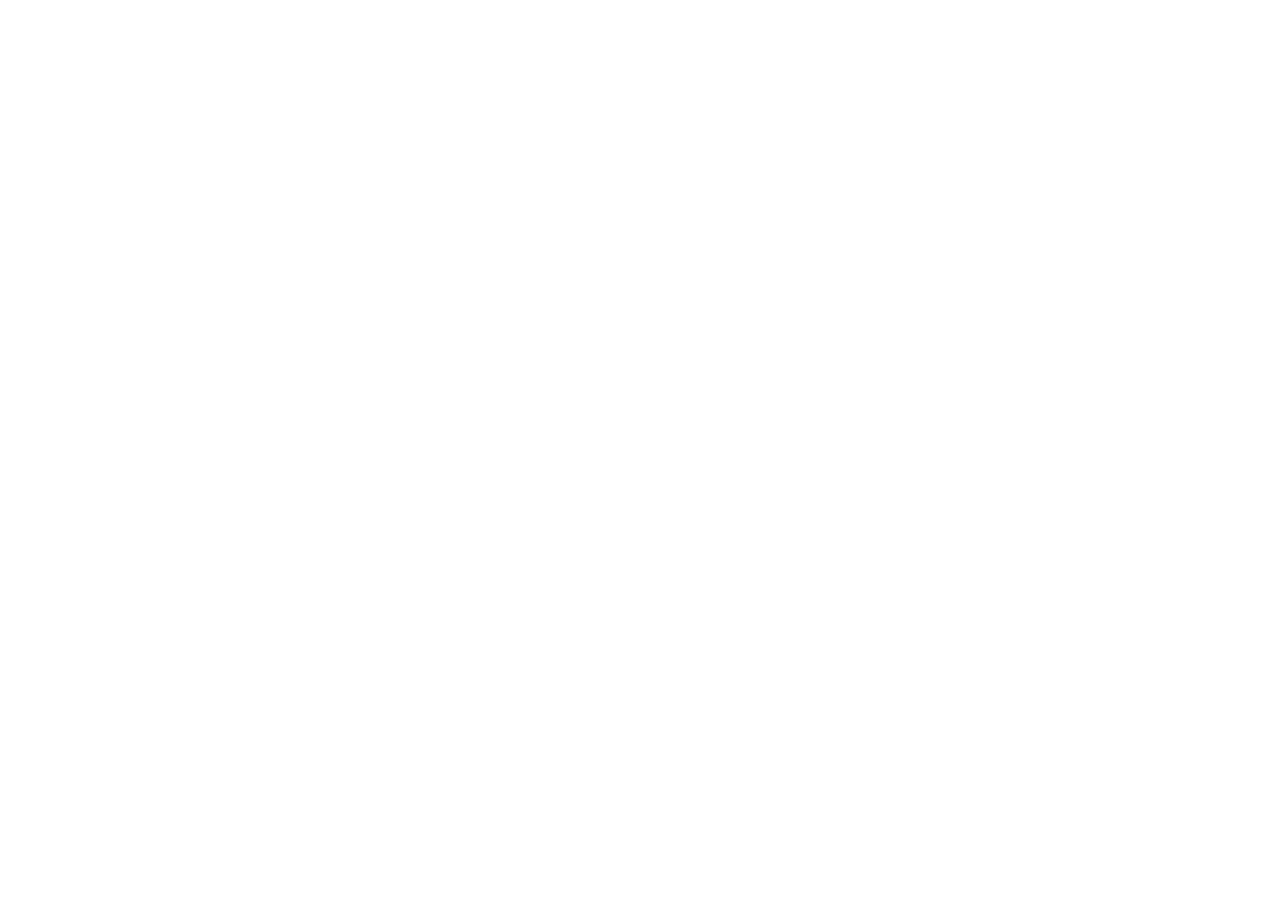
==== index.html @ 5251ce73 "Se sube los primeros archivos" ====
<!DOCTYPE html>
<html lang="es">
<head>
    <meta charset="UTF-8">
    <meta http-equiv="X-UA-Compatible" content="IE=edge">
    <meta name="viewport" content="width=device-width, initial-scale=1.0">
    <title>La magia de México</title>
</head>
<body>
    
</body>
</html>
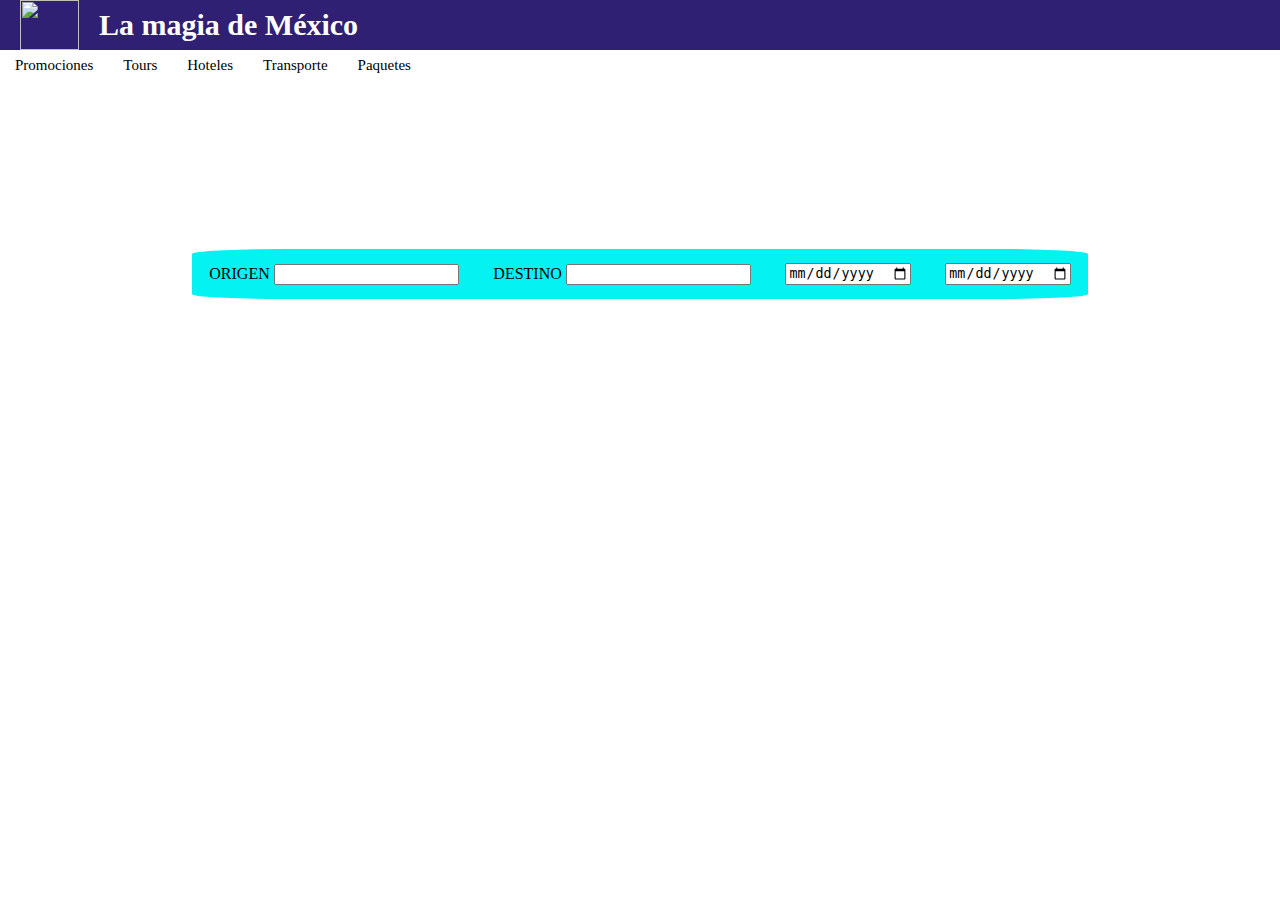
==== commit 017778c2: "se agrega formulario(falta estilo)" ====
--- a/index.html
+++ b/index.html
@@ -5,8 +5,43 @@
     <meta http-equiv="X-UA-Compatible" content="IE=edge">
     <meta name="viewport" content="width=device-width, initial-scale=1.0">
     <title>La magia de México</title>
+    <link rel="stylesheet" href="style.css">
 </head>
 <body>
+    <header>
+        <div id="banner">
+            <h1><img src="img/logo.png" alt="" id="logo">La magia de México</h1>
+        </div>
+        <div id="menu">
+            <ul>
+                <li><a href="">Promociones</a></li>
+                <li><a href="">Tours</a></li>
+                <li><a href="">Hoteles</a></li>
+                <li><a href="">Transporte</a></li>
+                <li><a href="">Paquetes</a></li>
+            </ul>
+        </div>
+        <div class="imageHeader"></div>
+    </header>
+    <div class="contenedor">
+        <form action="" class="formulario">
+                <label for="origen">
+                    <span>ORIGEN</span>
+                    <input type="text" id="origen">
+                </label>
+                <label for="destino">
+                    <span>DESTINO</span>
+                    <input type="text" id="destino">
+                </label>
+                <label for="fecha">
+                    <input type="date" id="fecha">
+                </label>
+            </label>
+            <label for="regreso">
+                <input type="date" id="regreso">
+            </label>
+        </form>
+    </div>    
     
 </body>
 </html>--- a/style.css
+++ b/style.css
@@ -0,0 +1,76 @@
+/*colores
+    -#f21628
+    -#f2059f
+    -#2f1073
+    -#05f2f2
+    -#04bf33*/
+
+body{
+    margin: auto;
+    box-sizing: border-box;
+}
+#logo{
+    width: 59px;
+    height: 50px;
+    padding-right: 20px ;
+}
+#banner{
+    background-color: #2F2073;
+    color: #fff;
+    margin: 0px;
+    padding-left: 20px ;
+}
+#banner h1{
+    margin: 0px;
+    display: flex;
+    align-items: center;
+    font-size: 30px;
+}
+#menu{
+    height:  30px;
+    margin: 0px;
+}
+ul{
+    display: flex;
+    align-items: center;
+    font-size: 15px;
+    height:  30px;
+    list-style-type: none;
+    background-color: #fffd;
+    overflow: hidden;/*la lista como bloque independiente*/
+    margin: 0;
+    padding: 0;
+}
+li a{/*Se aplicaran a los enlaces de la lista*/
+    display: block;
+    color: black;
+    text-align: center;
+    padding: 15px;
+    text-decoration: none;
+    float: left;/*flotar hacia la izq*/
+}
+li a:hover{
+    background-color: #ffafcc;
+}
+.imageHeader{
+    background-size: 100%;
+    background-image: url(img/banner.jpg);
+    max-width: -webkit-fill-available;
+    height: 169px;
+    margin: 0px;
+}
+.contenedor{
+    display: flex;
+    justify-content: center;
+    width: 100%;
+}
+.formulario{
+    background-color: #05f2f2;
+    width: 70%;
+    height: 50px;
+    border-radius: 10%;
+    display: flex;
+    align-items: center;
+    justify-content: space-around;
+}
+
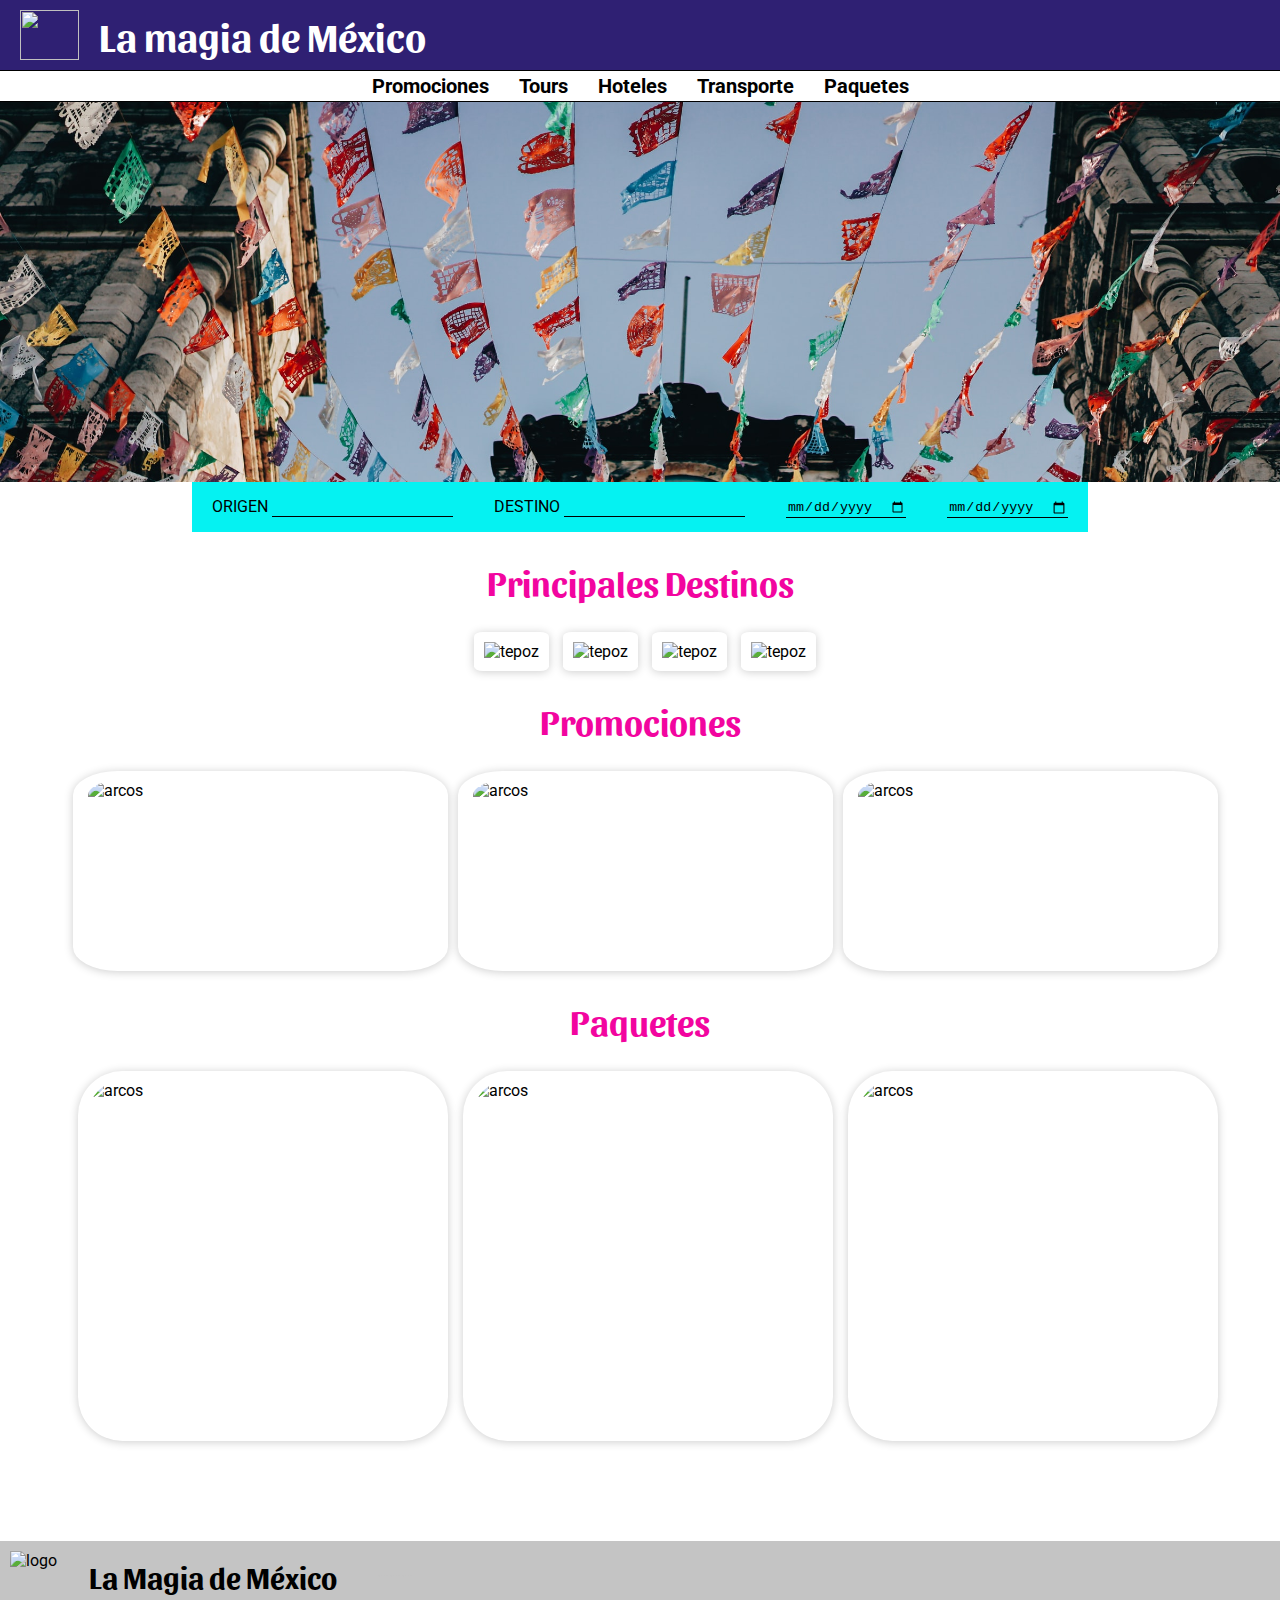
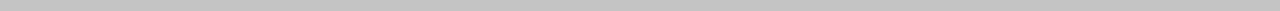
==== commit 82b8e0b7: "se agregan cambios a la imagen del banner" ====
--- a/index.html
+++ b/index.html
@@ -4,7 +4,11 @@
     <meta charset="UTF-8">
     <meta http-equiv="X-UA-Compatible" content="IE=edge">
     <meta name="viewport" content="width=device-width, initial-scale=1.0">
-    <title>La magia de México</title>
+    <script src="https://kit.fontawesome.com/14edc4f814.js" crossorigin="anonymous"></script>
+    <style>
+        @import url('https://fonts.googleapis.com/css2?family=Roboto:wght@100;300;400&family=Sansita:wght@700&display=swap');
+        </style>
+    <title>LA MAGIA DE MÉXICO</title>
     <link rel="stylesheet" href="style.css">
 </head>
 <body>
@@ -14,11 +18,11 @@
         </div>
         <div id="menu">
             <ul>
-                <li><a href="">Promociones</a></li>
-                <li><a href="">Tours</a></li>
-                <li><a href="">Hoteles</a></li>
-                <li><a href="">Transporte</a></li>
-                <li><a href="">Paquetes</a></li>
+                <li><a href="promociones.html">Promociones</a></li>
+                <li><a href="tours.html">Tours</a></li>
+                <li><a href="hoteles.html">Hoteles</a></li>
+                <li><a href="transporte.html">Transporte</a></li>
+                <li><a href="paquetes.html">Paquetes</a></li>
             </ul>
         </div>
         <div class="imageHeader"></div>
@@ -41,7 +45,47 @@
                 <input type="date" id="regreso">
             </label>
         </form>
-    </div>    
-    
+    </div>
+    <div class="section1">    
+    <section>
+        <h2>Principales Destinos</h2>
+        <div class="imagenes-section1">
+            <img src="/img/tepoz.jpg" alt="tepoz">
+            <img src="/img/robin-m-jONIuopi788-unsplash.jpg" alt="tepoz">
+            <img src="/img/anelale-najera-EVrCYB9jXbc-unsplash.jpg" alt="tepoz">
+            <img src="/img/pablo-rebolledo-hnC_CvStyRw-unsplash.jpg" alt="tepoz">
+        </div>
+    </section>
+    </div>
+    <div class="section1">    
+        <section>
+            <h2>Promociones</h2>
+            <div class="imagenes-section2">
+                <img src="/img/ivan-cervantes-Y8hcZlK2PsQ-unsplash.jpg" alt="arcos">
+                <img src="/img/jose-g-ortega-castro-Jbivnq96l0w-unsplash.jpg" alt="arcos">
+                <img src="/img/mali.jpg" alt="arcos">
+            </div>
+        </section>
+        </div>
+        <div class="section1">    
+            <section>
+                <h2>Paquetes</h2>
+                <div class="imagenes-section3">
+                    <img src="/img/pablo-rebolledo-hnC_CvStyRw-unsplash.jpg" alt="arcos">
+                    <img src="/img/cande-westh-IFV_m0-oygY-unsplash.jpg" alt="arcos">
+                    <img src="/img/roberto-carlos-roman-don-fZPIj6wcEY4-unsplash.jpg" alt="arcos">
+            </section>
+            </div>
+    <footer>
+        <div class="footer">
+            <img src="/img/logo.png" alt="logo">
+            <h2>La Magia de México</h2>
+            <div class="icon">
+            <button><i class="fab fa-facebook-square"></i></button>
+            <button><i class="fab fa-instagram-square"></i></button>
+            <button><i class="fab fa-twitter-square"></i></button>
+            </div>
+        </div>
+    </footer>
 </body>
 </html>--- a/style.css
+++ b/style.css
@@ -8,32 +8,44 @@
 body{
     margin: auto;
     box-sizing: border-box;
+    font-family: 'Roboto', sans-serif;
+}
+H1, H2{
+    font-family: 'Sansita', sans-serif;
+    font-size: 35px;
 }
 #logo{
     width: 59px;
     height: 50px;
-    padding-right: 20px ;
+    padding-right: 20px;
 }
 #banner{
     background-color: #2F2073;
     color: #fff;
     margin: 0px;
-    padding-left: 20px ;
+    padding-left: 20px;
+    height: 70px;
+    display: flex;
 }
 #banner h1{
     margin: 0px;
     display: flex;
     align-items: center;
-    font-size: 30px;
+    font-size: 39px;
 }
 #menu{
     height:  30px;
     margin: 0px;
+    border-top: solid black 1px;
+    border-bottom: solid black 1px;
+    display: flex;
+    justify-content: center;
+    font-weight: 700;
 }
 ul{
     display: flex;
     align-items: center;
-    font-size: 15px;
+    font-size: 20px;
     height:  30px;
     list-style-type: none;
     background-color: #fffd;
@@ -54,9 +66,11 @@
 }
 .imageHeader{
     background-size: 100%;
-    background-image: url(img/banner.jpg);
+    background-position: center;
+    background-repeat: no-repeat;
+    background-image: url(img/pueblito.jpg);
     max-width: -webkit-fill-available;
-    height: 169px;
+    height: 380px;
     margin: 0px;
 }
 .contenedor{
@@ -68,9 +82,124 @@
     background-color: #05f2f2;
     width: 70%;
     height: 50px;
-    border-radius: 10%;
+    /*border-radius: 10%;*/
     display: flex;
     align-items: center;
     justify-content: space-around;
 }
 
+.section1{
+    display: flex;
+    justify-content: center;
+    width: 100%;
+    justify-content: space-around;
+}
+.section1 h2{
+    text-align: center;
+    color: #f2059f;
+}
+/*.imagenes-section1{
+    display: flex;
+    
+}*/
+.imagenes-section1 img{
+    box-shadow: 0px 1px 10px rgba(0,0,0,0.2);
+    transition: all 400ms ease-out;
+    margin-left:  10px;
+}
+.imagenes-section1 img:hover{
+    box-shadow: 5px 5px 20px rgba(0,0,0,0.4);
+	transform: translateY(-3%);
+}
+
+.section1 img{
+    width: 250px;
+    height: 250px;
+    border-radius: 12%;
+    padding: 10px;
+}
+.imagenes-section2{
+    display: flex;
+    justify-content: center;
+    
+}
+.imagenes-section2 img{
+    width: 350px;
+    height: 180px;
+    padding-left: 15px;
+}
+.imagenes-section2 img{
+    box-shadow: 0px 1px 10px rgba(0,0,0,0.2);
+    transition: all 400ms ease-out;
+    margin-left:  10px;
+}
+.imagenes-section2 img:hover{
+    box-shadow: 5px 5px 20px rgba(0,0,0,0.4);
+	transform: translateY(-3%);
+}
+.imagenes-section3{
+    display: flex;
+    justify-content: center;
+    padding-bottom: 100px;
+}
+.imagenes-section3 img{
+    width: 350px;
+    height: 350px;
+}
+.imagenes-section3 img{
+    box-shadow: 0px 1px 10px rgba(0,0,0,0.2);
+    transition: all 400ms ease-out;
+    margin-left:  15px;
+}
+.imagenes-section3 img:hover{
+    box-shadow: 5px 5px 20px rgba(0,0,0,0.4);
+	transform: translateY(-3%);
+}
+
+.contenedor input{
+    background-color: #05f2f2;
+    border-bottom: solid black 1px;
+    border-top: none;
+    border-left: none;
+    border-right: none;
+}
+
+input:focus{
+    outline: none;/*para quitar la decoracion de los inputs*/
+}
+
+.footer{
+    width: auto;
+    height: 70px;
+    background-color: #C4C4C4;
+    display: flex;
+    justify-content: start;
+    align-items: center;
+    margin: 0px;
+}
+.footer h2{
+    font-size: 30px;
+}
+.footer img{
+    width: 59px;
+    height: 50px;
+    padding-right: 20px;
+    padding-left: 10px;
+}
+
+.icon{
+    height: 50px;
+    width: auto;
+    display: flex;
+    justify-content: flex-start;
+    align-items: center;
+    padding-left: 40px;
+}
+.icon button{
+    border: none;
+    background-color: #C4C4C4;
+    color: black;
+    font-size: 40px;
+    border-radius: 50%;
+
+}
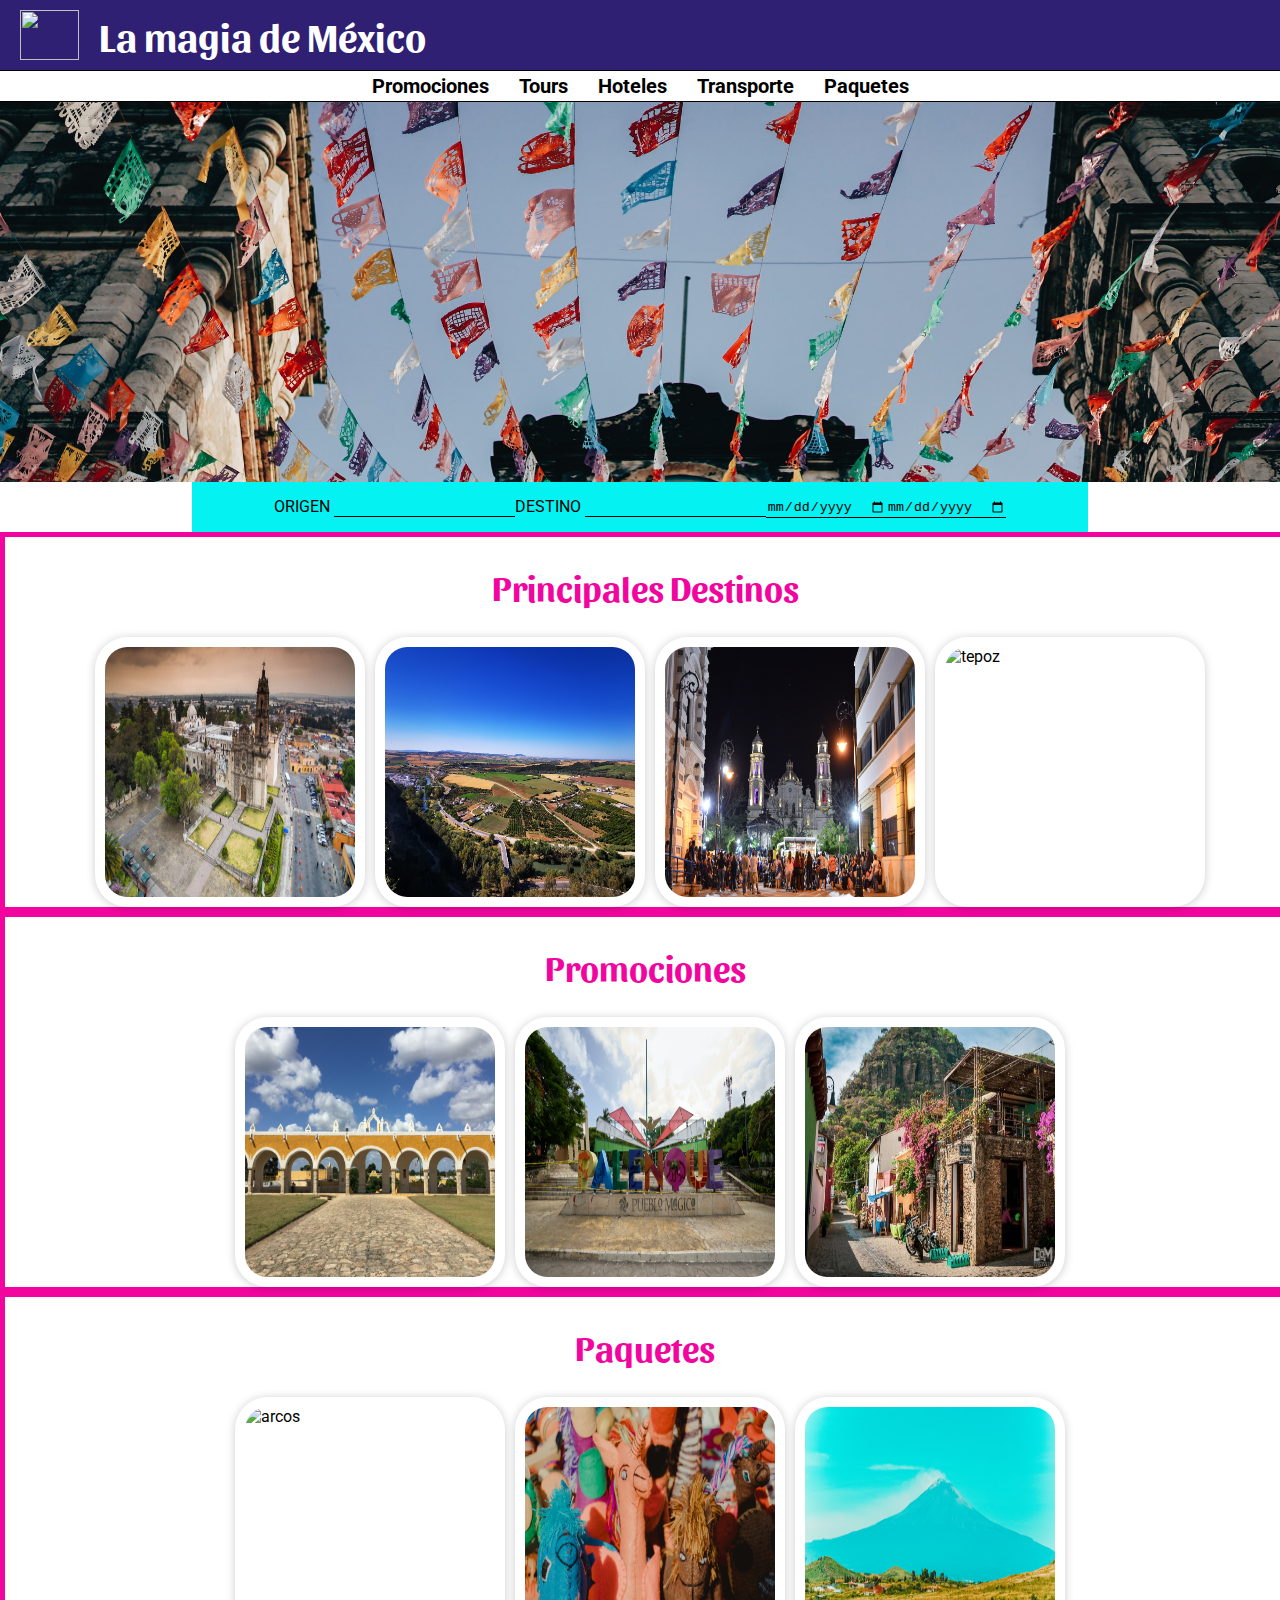
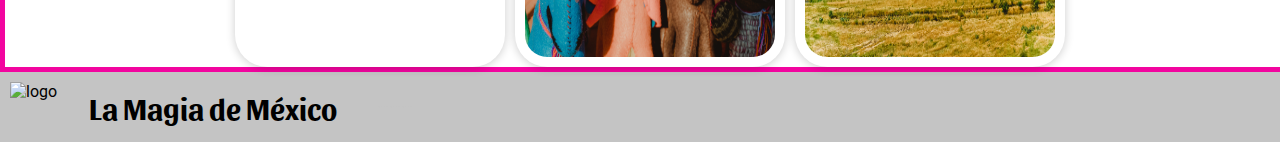
==== commit 4cf0d601: "cambios" ====
--- a/index.html
+++ b/index.html
@@ -49,7 +49,7 @@
     <div class="section1">    
     <section>
         <h2>Principales Destinos</h2>
-        <div class="imagenes-section1">
+        <div class="imagenes-section">
             <img src="/img/tepoz.jpg" alt="tepoz">
             <img src="/img/robin-m-jONIuopi788-unsplash.jpg" alt="tepoz">
             <img src="/img/anelale-najera-EVrCYB9jXbc-unsplash.jpg" alt="tepoz">
@@ -60,7 +60,7 @@
     <div class="section1">    
         <section>
             <h2>Promociones</h2>
-            <div class="imagenes-section2">
+            <div class="imagenes-section">
                 <img src="/img/ivan-cervantes-Y8hcZlK2PsQ-unsplash.jpg" alt="arcos">
                 <img src="/img/jose-g-ortega-castro-Jbivnq96l0w-unsplash.jpg" alt="arcos">
                 <img src="/img/mali.jpg" alt="arcos">
@@ -70,10 +70,11 @@
         <div class="section1">    
             <section>
                 <h2>Paquetes</h2>
-                <div class="imagenes-section3">
+                <div class="imagenes-section">
                     <img src="/img/pablo-rebolledo-hnC_CvStyRw-unsplash.jpg" alt="arcos">
                     <img src="/img/cande-westh-IFV_m0-oygY-unsplash.jpg" alt="arcos">
                     <img src="/img/roberto-carlos-roman-don-fZPIj6wcEY4-unsplash.jpg" alt="arcos">
+                </div>    
             </section>
             </div>
     <footer>
--- a/style.css
+++ b/style.css
@@ -74,22 +74,23 @@
     margin: 0px;
 }
 .contenedor{
-    display: flex;
-    justify-content: center;
     width: 100%;
 }
 .formulario{
+    display: flex;
     background-color: #05f2f2;
     width: 70%;
     height: 50px;
+    margin: auto;
+    flex-wrap: wrap;
     /*border-radius: 10%;*/
-    display: flex;
-    align-items: center;
-    justify-content: space-around;
+    align-items: center;
+    justify-content: center;
 }
 
 .section1{
     display: flex;
+    border: 5px solid #f2059f;
     justify-content: center;
     width: 100%;
     justify-content: space-around;
@@ -102,29 +103,42 @@
     display: flex;
     
 }*/
-.imagenes-section1 img{
+.imagenes-section{
+    display: flex;
+    justify-content: center;
+    flex-wrap: wrap;
+    align-items: flex-start;
+}
+.imagenes-section img{
+    width: 250px;
     box-shadow: 0px 1px 10px rgba(0,0,0,0.2);
     transition: all 400ms ease-out;
     margin-left:  10px;
-}
-.imagenes-section1 img:hover{
+    
+}
+.imagenes-section img:hover{
     box-shadow: 5px 5px 20px rgba(0,0,0,0.4);
 	transform: translateY(-3%);
 }
-
 .section1 img{
-    width: 250px;
+    /*flex-basis: 21%;*/
     height: 250px;
     border-radius: 12%;
     padding: 10px;
 }
-.imagenes-section2{
-    display: flex;
-    justify-content: center;
-    
-}
+@media screen and (max-width:600px){
+    .imagenes-section img{
+        width: 100%;
+        margin: 30px;
+    }
+    .imagenes-section img:nth-child(odd){
+        margin-top: 0px;
+        border: 5px solid #05f2f2;
+    }
+}
+
+/* 
 .imagenes-section2 img{
-    width: 350px;
     height: 180px;
     padding-left: 15px;
 }
@@ -141,9 +155,9 @@
     display: flex;
     justify-content: center;
     padding-bottom: 100px;
+    flex-wrap: wrap;
 }
 .imagenes-section3 img{
-    width: 350px;
     height: 350px;
 }
 .imagenes-section3 img{
@@ -154,7 +168,7 @@
 .imagenes-section3 img:hover{
     box-shadow: 5px 5px 20px rgba(0,0,0,0.4);
 	transform: translateY(-3%);
-}
+} */
 
 .contenedor input{
     background-color: #05f2f2;
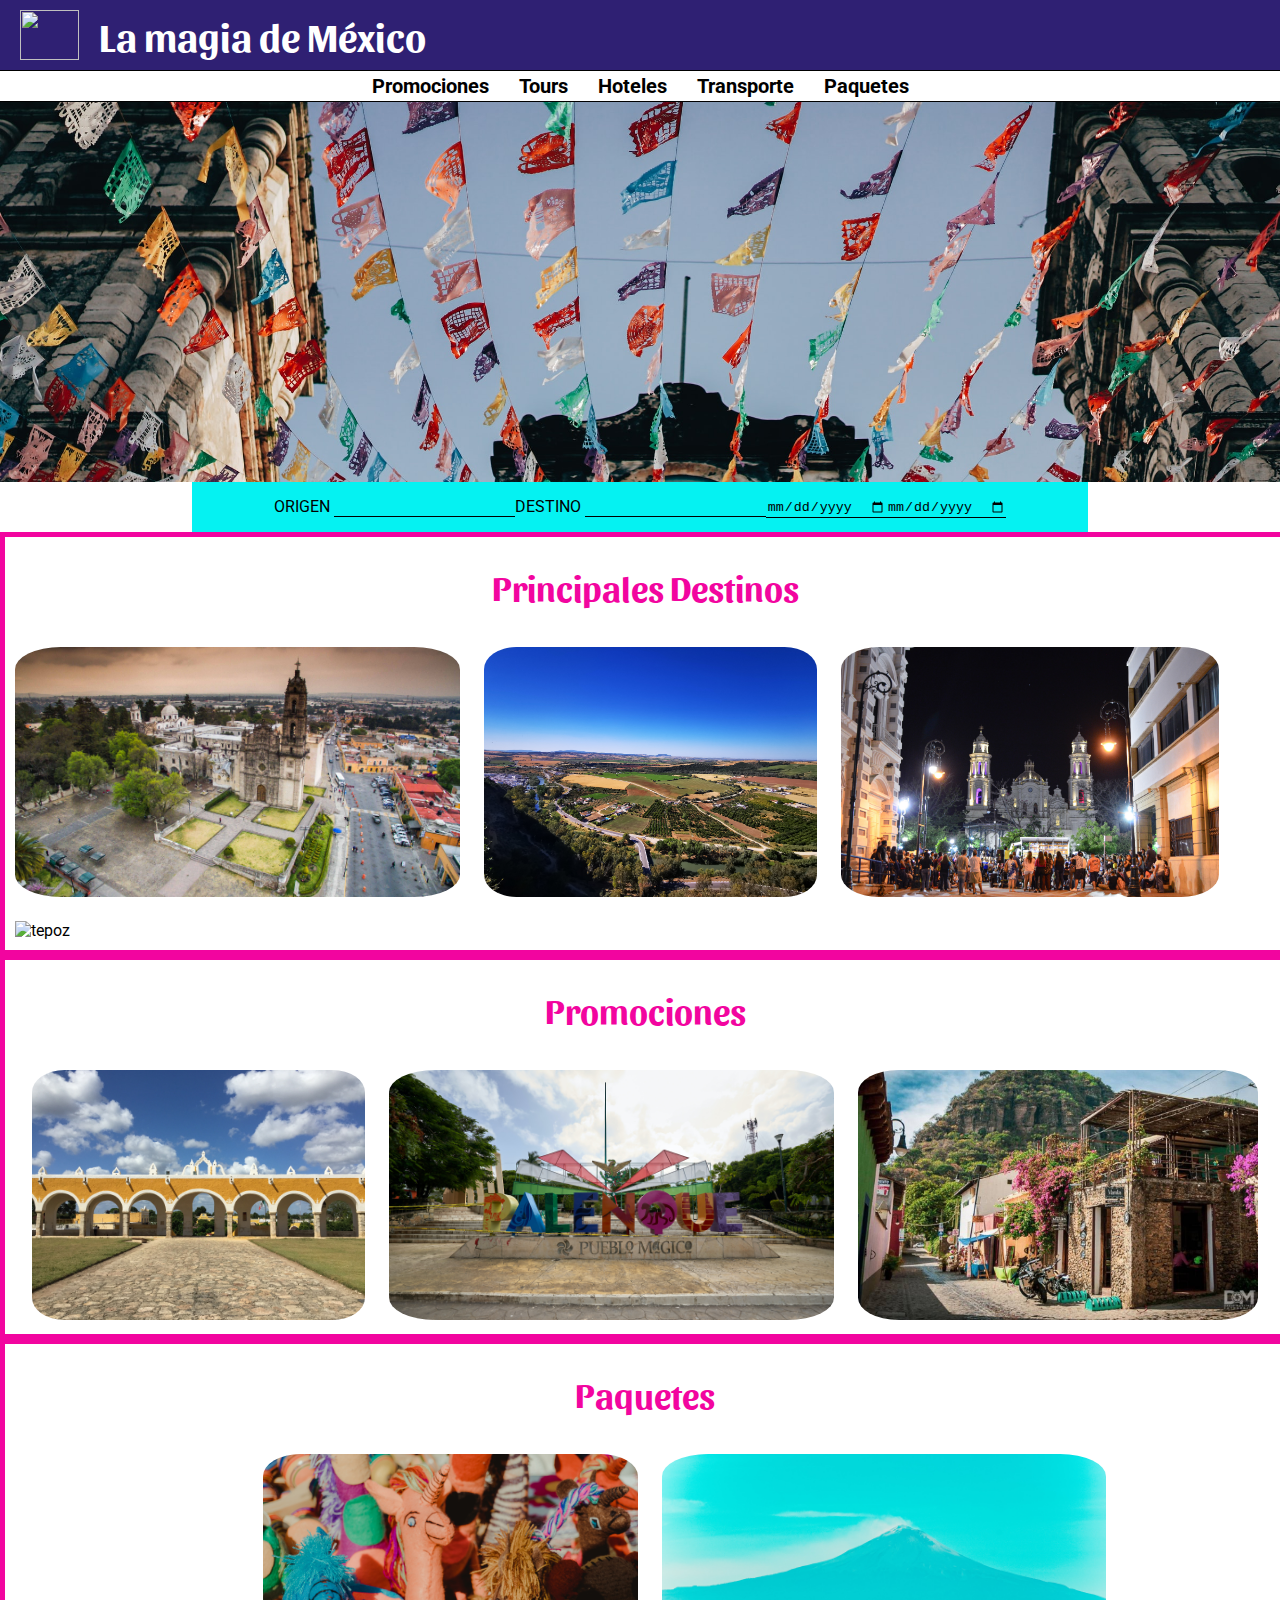
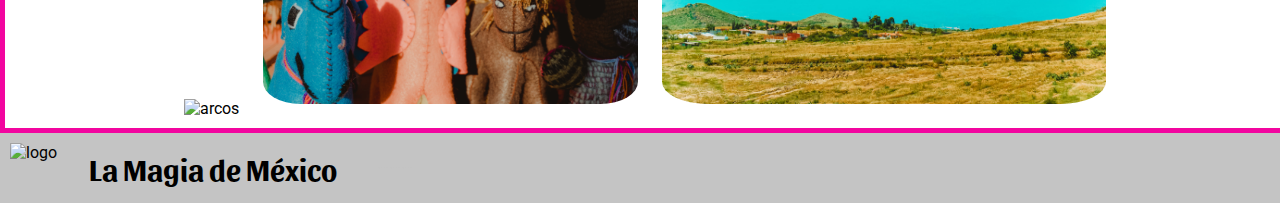
==== commit 5dbd6230: "se agrega la pagina de promociones" ====
--- a/index.html
+++ b/index.html
@@ -18,7 +18,7 @@
         </div>
         <div id="menu">
             <ul>
-                <li><a href="promociones.html">Promociones</a></li>
+                <li><a href="/promociones/promociones.html">Promociones</a></li>
                 <li><a href="tours.html">Tours</a></li>
                 <li><a href="hoteles.html">Hoteles</a></li>
                 <li><a href="transporte.html">Transporte</a></li>
@@ -49,7 +49,7 @@
     <div class="section1">    
     <section>
         <h2>Principales Destinos</h2>
-        <div class="imagenes-section">
+        <div class="imagenes-section1">
             <img src="/img/tepoz.jpg" alt="tepoz">
             <img src="/img/robin-m-jONIuopi788-unsplash.jpg" alt="tepoz">
             <img src="/img/anelale-najera-EVrCYB9jXbc-unsplash.jpg" alt="tepoz">
@@ -60,7 +60,7 @@
     <div class="section1">    
         <section>
             <h2>Promociones</h2>
-            <div class="imagenes-section">
+            <div class="imagenes-section2">
                 <img src="/img/ivan-cervantes-Y8hcZlK2PsQ-unsplash.jpg" alt="arcos">
                 <img src="/img/jose-g-ortega-castro-Jbivnq96l0w-unsplash.jpg" alt="arcos">
                 <img src="/img/mali.jpg" alt="arcos">
@@ -70,11 +70,10 @@
         <div class="section1">    
             <section>
                 <h2>Paquetes</h2>
-                <div class="imagenes-section">
+                <div class="imagenes-section3">
                     <img src="/img/pablo-rebolledo-hnC_CvStyRw-unsplash.jpg" alt="arcos">
                     <img src="/img/cande-westh-IFV_m0-oygY-unsplash.jpg" alt="arcos">
                     <img src="/img/roberto-carlos-roman-don-fZPIj6wcEY4-unsplash.jpg" alt="arcos">
-                </div>    
             </section>
             </div>
     <footer>
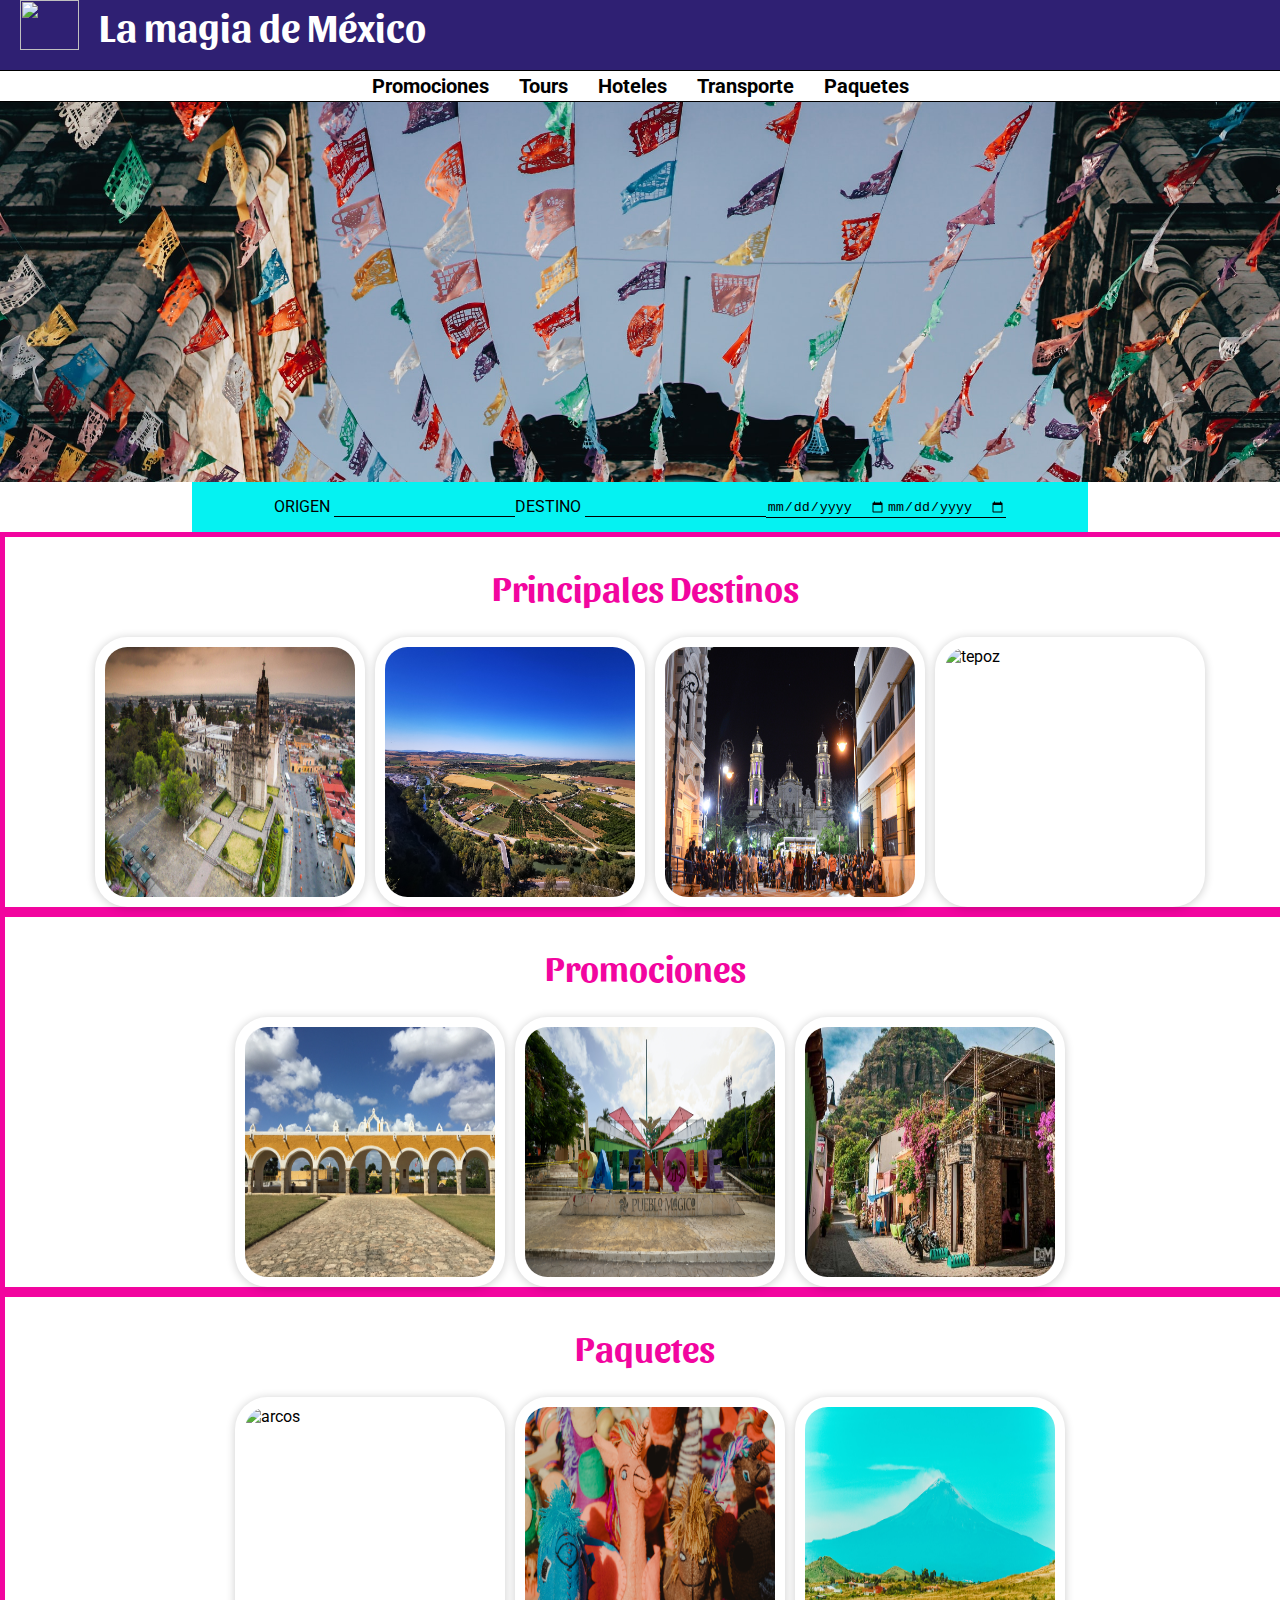
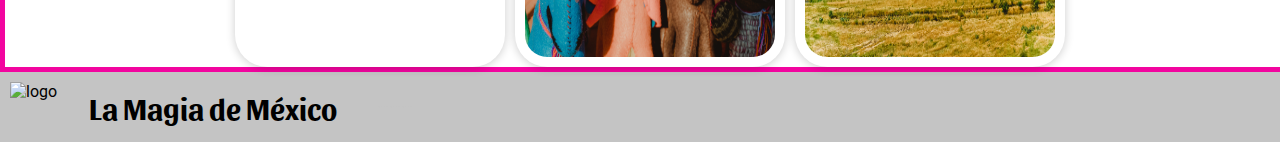
==== commit 54ee5826: "promociones" ====
--- a/index.html
+++ b/index.html
@@ -5,26 +5,25 @@
     <meta http-equiv="X-UA-Compatible" content="IE=edge">
     <meta name="viewport" content="width=device-width, initial-scale=1.0">
     <script src="https://kit.fontawesome.com/14edc4f814.js" crossorigin="anonymous"></script>
-    <style>
-        @import url('https://fonts.googleapis.com/css2?family=Roboto:wght@100;300;400&family=Sansita:wght@700&display=swap');
-        </style>
+    <link
+    href="img/logo.png"rel="stylesheet">
     <title>LA MAGIA DE MÉXICO</title>
     <link rel="stylesheet" href="style.css">
 </head>
 <body>
     <header>
         <div id="banner">
-            <h1><img src="img/logo.png" alt="" id="logo">La magia de México</h1>
+            <a href="index.html" ><h1><img src="img/logo.png" alt="" id="logo">La magia de México</h1></a>
         </div>
-        <div id="menu">
+        <nav id="menu">
             <ul>
-                <li><a href="/promociones/promociones.html">Promociones</a></li>
+                <li><a href="promociones.html">Promociones</a></li>
                 <li><a href="tours.html">Tours</a></li>
                 <li><a href="hoteles.html">Hoteles</a></li>
                 <li><a href="transporte.html">Transporte</a></li>
                 <li><a href="paquetes.html">Paquetes</a></li>
             </ul>
-        </div>
+        </nav>
         <div class="imageHeader"></div>
     </header>
     <div class="contenedor">
@@ -49,7 +48,7 @@
     <div class="section1">    
     <section>
         <h2>Principales Destinos</h2>
-        <div class="imagenes-section1">
+        <div class="imagenes-section">
             <img src="/img/tepoz.jpg" alt="tepoz">
             <img src="/img/robin-m-jONIuopi788-unsplash.jpg" alt="tepoz">
             <img src="/img/anelale-najera-EVrCYB9jXbc-unsplash.jpg" alt="tepoz">
@@ -60,7 +59,7 @@
     <div class="section1">    
         <section>
             <h2>Promociones</h2>
-            <div class="imagenes-section2">
+            <div class="imagenes-section">
                 <img src="/img/ivan-cervantes-Y8hcZlK2PsQ-unsplash.jpg" alt="arcos">
                 <img src="/img/jose-g-ortega-castro-Jbivnq96l0w-unsplash.jpg" alt="arcos">
                 <img src="/img/mali.jpg" alt="arcos">
@@ -70,10 +69,11 @@
         <div class="section1">    
             <section>
                 <h2>Paquetes</h2>
-                <div class="imagenes-section3">
+                <div class="imagenes-section">
                     <img src="/img/pablo-rebolledo-hnC_CvStyRw-unsplash.jpg" alt="arcos">
                     <img src="/img/cande-westh-IFV_m0-oygY-unsplash.jpg" alt="arcos">
                     <img src="/img/roberto-carlos-roman-don-fZPIj6wcEY4-unsplash.jpg" alt="arcos">
+                </div>    
             </section>
             </div>
     <footer>
--- a/style.css
+++ b/style.css
@@ -1,3 +1,4 @@
+@import url('https://fonts.googleapis.com/css2?family=Roboto:wght@100;300;400&family=Sansita:wght@700&display=swap');
 /*colores
     -#f21628
     -#f2059f
@@ -19,13 +20,17 @@
     height: 50px;
     padding-right: 20px;
 }
+
 #banner{
     background-color: #2F2073;
-    color: #fff;
     margin: 0px;
     padding-left: 20px;
     height: 70px;
     display: flex;
+}
+#banner a{
+    text-decoration: none;
+    color: #fff;
 }
 #banner h1{
     margin: 0px;
@@ -73,6 +78,7 @@
     height: 380px;
     margin: 0px;
 }
+
 .contenedor{
     width: 100%;
 }
@@ -99,10 +105,6 @@
     text-align: center;
     color: #f2059f;
 }
-/*.imagenes-section1{
-    display: flex;
-    
-}*/
 .imagenes-section{
     display: flex;
     justify-content: center;
@@ -125,6 +127,115 @@
     height: 250px;
     border-radius: 12%;
     padding: 10px;
+}
+.contenedor input{
+    background-color: #05f2f2;
+    border-bottom: solid black 1px;
+    border-top: none;
+    border-left: none;
+    border-right: none;
+}
+
+input:focus{
+    outline: none;/*para quitar la decoracion de los inputs*/
+}
+/*--------------------------------------------------------------------Estilos Promociones*/
+.img-promo{
+    display: flex;
+    align-items: center;
+    justify-content: center;
+    flex-direction: column;
+    
+    background-size: cover;
+    background-position: center;
+    background-repeat: no-repeat;
+    background-image: url(img/Promocioness.jpg);
+    max-width: -webkit-fill-available;
+    height: 25em;
+    margin: 0px;
+}
+.img-promo p{
+    display: flex;
+    justify-content: center;
+    text-align: center;
+    background: rgba(196, 196, 196, 0.8);
+    font-family: Sansation;
+    font-style: normal;
+    font-weight: normal;
+    padding: .2em;
+    margin: 0em !important;
+    
+}
+#promo-b1{
+    align-self: flex-start;
+    font-size: 4em;
+}
+#promo-b2{
+    line-height: 1em;
+    font-size: 2.8em;
+    width: 60%;
+}
+#promo-seccion{
+    margin-top: 2.5em;
+    margin-bottom: 1em;
+    display: flex;
+    justify-content: space-evenly;
+    align-content: stretch;
+    flex-flow: row wrap;
+    flex-basis: 21%; /* explanation below */
+}
+#promo-seccion img{
+    border-radius: 12px;
+    width: 16em;
+    height: 11em;
+}
+#promo-seccion p{
+    margin-top: 0em;
+    font-family: Sansita;
+    font-size: 1.4em;
+    text-align: center;
+    color: #2F1073;
+    margin-bottom: 2em;
+}
+#promo-seccion img:hover{
+    transform: scale(0.9);
+    border-radius: 1.8em;
+    border: solid .5em #05f2f2;;
+}
+.footer{
+    width: auto;
+    height: 70px;
+    background-color: #C4C4C4;
+    display: flex;
+    justify-content: start;
+    align-items: center;
+    margin: 0px;
+}
+.footer h2{
+    font-size: 30px;
+}
+.footer img{
+    width: 59px;
+    height: 50px;
+    padding-right: 20px;
+    padding-left: 10px;
+}
+
+.icon{
+    height: 50px;
+    width: auto;
+    display: flex;
+    justify-content: flex-start;
+    align-items: center;
+    padding-left: 40px;
+}
+.icon button{
+    border: none;
+    background-color: #C4C4C4;
+    color: black;
+    font-size: 40px;
+    border-radius: 50%;
+
 }
 @media screen and (max-width:600px){
     .imagenes-section img{
@@ -135,85 +246,7 @@
         margin-top: 0px;
         border: 5px solid #05f2f2;
     }
-}
-
-/* 
-.imagenes-section2 img{
-    height: 180px;
-    padding-left: 15px;
-}
-.imagenes-section2 img{
-    box-shadow: 0px 1px 10px rgba(0,0,0,0.2);
-    transition: all 400ms ease-out;
-    margin-left:  10px;
-}
-.imagenes-section2 img:hover{
-    box-shadow: 5px 5px 20px rgba(0,0,0,0.4);
-	transform: translateY(-3%);
-}
-.imagenes-section3{
-    display: flex;
-    justify-content: center;
-    padding-bottom: 100px;
-    flex-wrap: wrap;
-}
-.imagenes-section3 img{
-    height: 350px;
-}
-.imagenes-section3 img{
-    box-shadow: 0px 1px 10px rgba(0,0,0,0.2);
-    transition: all 400ms ease-out;
-    margin-left:  15px;
-}
-.imagenes-section3 img:hover{
-    box-shadow: 5px 5px 20px rgba(0,0,0,0.4);
-	transform: translateY(-3%);
-} */
-
-.contenedor input{
-    background-color: #05f2f2;
-    border-bottom: solid black 1px;
-    border-top: none;
-    border-left: none;
-    border-right: none;
-}
-
-input:focus{
-    outline: none;/*para quitar la decoracion de los inputs*/
-}
-
-.footer{
-    width: auto;
-    height: 70px;
-    background-color: #C4C4C4;
-    display: flex;
-    justify-content: start;
-    align-items: center;
-    margin: 0px;
-}
-.footer h2{
-    font-size: 30px;
-}
-.footer img{
-    width: 59px;
-    height: 50px;
-    padding-right: 20px;
-    padding-left: 10px;
-}
-
-.icon{
-    height: 50px;
-    width: auto;
-    display: flex;
-    justify-content: flex-start;
-    align-items: center;
-    padding-left: 40px;
-}
-.icon button{
-    border: none;
-    background-color: #C4C4C4;
-    color: black;
-    font-size: 40px;
-    border-radius: 50%;
-
-}
+    #promo-seccion{
+        flex-basis: 50%; /* explanation below */
+    }
+}
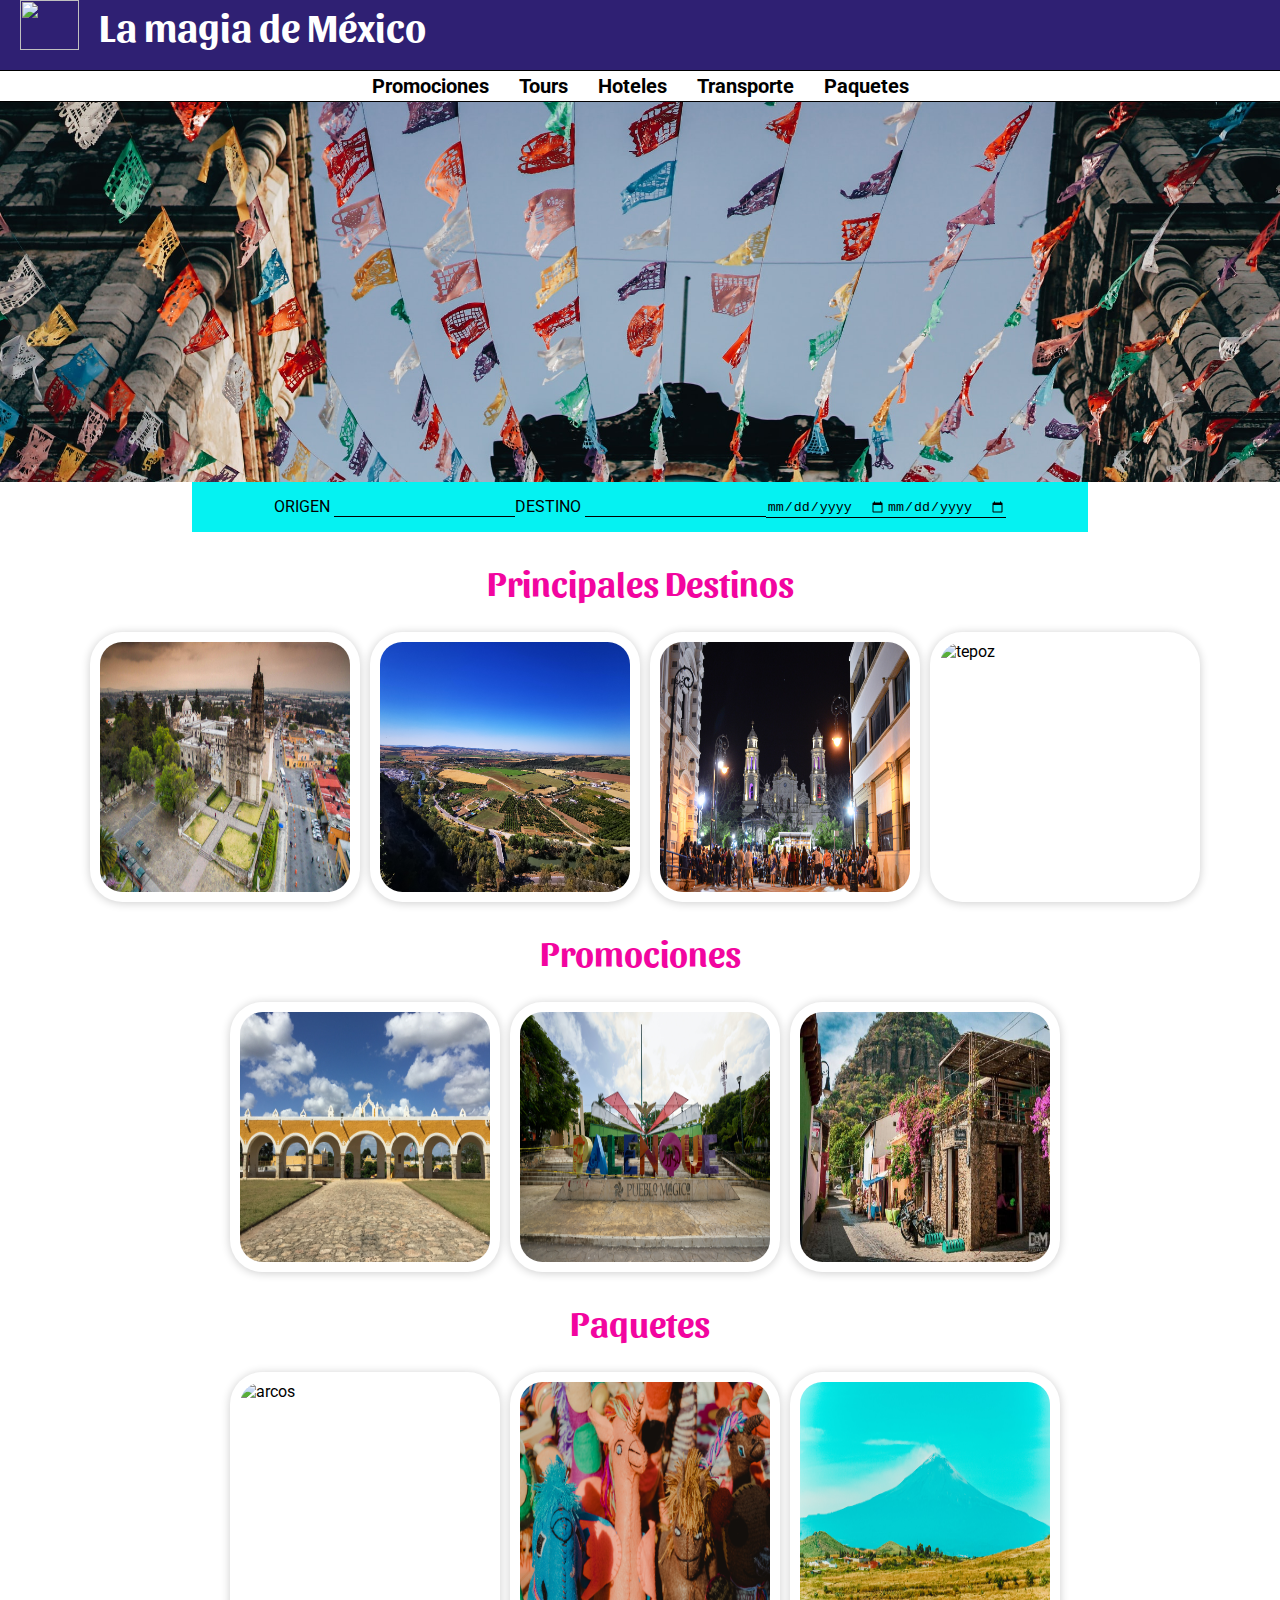
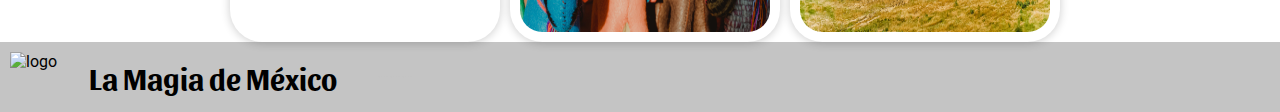
==== commit 33a540f0: "se grega la pagina de tours" ====
--- a/index.html
+++ b/index.html
@@ -18,7 +18,7 @@
         <nav id="menu">
             <ul>
                 <li><a href="promociones.html">Promociones</a></li>
-                <li><a href="tours.html">Tours</a></li>
+                <li><a href="/tours/tours.html">Tours</a></li>
                 <li><a href="hoteles.html">Hoteles</a></li>
                 <li><a href="transporte.html">Transporte</a></li>
                 <li><a href="paquetes.html">Paquetes</a></li>
--- a/style.css
+++ b/style.css
@@ -96,7 +96,7 @@
 
 .section1{
     display: flex;
-    border: 5px solid #f2059f;
+    /*border: 5px solid #f2059f;*/
     justify-content: center;
     width: 100%;
     justify-content: space-around;
